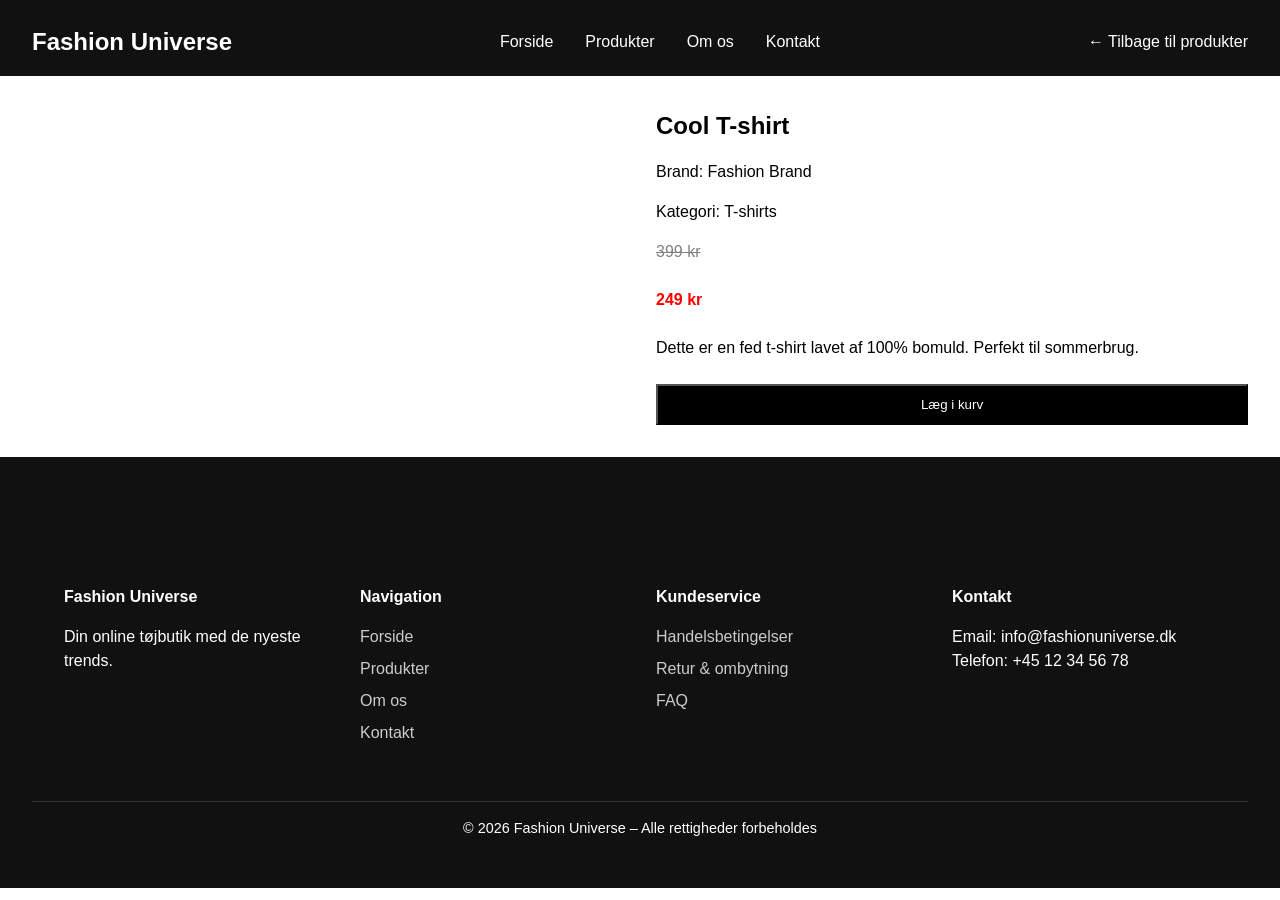
==== product.html @ f1847d73 "initializes repository" ====
<!doctype html>
<html lang="da">
  <head>
    <meta charset="UTF-8" />
    <meta name="viewport" content="width=device-width, initial-scale=1.0" />
    <title>Produktdetaljer</title>
    <link rel="stylesheet" href="./css/general.css" />
  </head>
  <body>
    <header class="main_header">
      <div class="logo">
        <a href="index.html">Fashion Universe</a>
      </div>

      <nav class="main_nav">
        <ul>
          <li><a href="index.html">Forside</a></li>
          <li><a href="productlist.html">Produkter</a></li>
          <li><a href="#">Om os</a></li>
          <li><a href="#">Kontakt</a></li>
        </ul>
      </nav>
      <a href="productlist.html">← Tilbage til produkter</a>
    </header>

    <main class="product_container">
      <div class="product_image">
        <img src="https://kea-alt-del.dk/t7/images/webp/640/1163.webp" alt="" />
      </div>

      <div class="product_info">
        <h2>Cool T-shirt</h2>

        <p class="brand">Brand: Fashion Brand</p>
        <p class="category">Kategori: T-shirts</p>

        <!-- Hvis produktet er på rabat -->
        <p class="old_price">399 kr</p>
        <p class="price discount">249 kr</p>

        <!-- Hvis produktet er udsolgt -->
        <!-- <p class="sold_out_label">Udsolgt</p> -->

        <p class="description">Dette er en fed t-shirt lavet af 100% bomuld. Perfekt til sommerbrug.</p>

        <button class="button">Læg i kurv</button>
      </div>
    </main>

    <footer>
      <footer class="main_footer">
        <div class="footer_container">
          <div class="footer_column">
            <h4>Fashion Universe</h4>
            <p>Din online tøjbutik med de nyeste trends.</p>
          </div>

          <div class="footer_column">
            <h4>Navigation</h4>
            <ul>
              <li><a href="index.html">Forside</a></li>
              <li><a href="productlist.html">Produkter</a></li>
              <li><a href="#">Om os</a></li>
              <li><a href="#">Kontakt</a></li>
            </ul>
          </div>

          <div class="footer_column">
            <h4>Kundeservice</h4>
            <ul>
              <li><a href="#">Handelsbetingelser</a></li>
              <li><a href="#">Retur & ombytning</a></li>
              <li><a href="#">FAQ</a></li>
            </ul>
          </div>

          <div class="footer_column">
            <h4>Kontakt</h4>
            <p>Email: info@fashionuniverse.dk</p>
            <p>Telefon: +45 12 34 56 78</p>
          </div>
        </div>

        <div class="footer_bottom">
          <p>© 2026 Fashion Universe – Alle rettigheder forbeholdes</p>
        </div>
      </footer>
    </footer>
  </body>
</html>
---- css/general.css ----
/* RESET */
* {
  margin: 0;
  padding: 0;
  box-sizing: border-box;
}

body {
  font-family: Arial, sans-serif;
  line-height: 1.5;
}

header,
footer {
  background: #111;
  color: white;
  padding: 1rem;
}

header a {
  color: white;
  text-decoration: none;
  display: inline-block;
  margin-top: 0.5rem;
}

main {
  padding: 2rem;
}

/* KATEGORIER */
.category_list_container {
  display: grid;
  grid-template-columns: repeat(auto-fit, minmax(150px, 1fr));
  gap: 1rem;
  margin-top: 1rem;
}

.category_card {
  background: #eee;
  padding: 2rem;
  text-align: center;
  text-decoration: none;
  color: black;
  font-weight: bold;
  transition: 0.3s;
}

.category_card:hover {
  background: #ddd;
}

/* PRODUKTLISTE */
.product_list_container {
  display: grid;
  grid-template-columns: repeat(auto-fit, minmax(220px, 1fr));
  gap: 2rem;
  margin-top: 2rem;
}

.product_card {
  border: 1px solid #ccc;
  padding: 1rem;
  display: flex;
  flex-direction: column;
  justify-content: space-between;
}

.product_card img {
  width: 100%;
  height: auto;
}

.price {
  font-weight: bold;
  margin: 0.5rem 0;
}

.old_price {
  text-decoration: line-through;
  color: grey;
}

.discount {
  color: red;
}

/* Udsolgt styling */
.udsolgt {
  opacity: 0.6;
}

.sold_out_label {
  background: red;
  color: white;
  padding: 0.3rem;
  display: inline-block;
  margin: 0.5rem 0;
}

.button {
  background: black;
  color: white;
  padding: 0.7rem;
  text-align: center;
  text-decoration: none;
  display: inline-block;
  margin-top: 0.5rem;
  cursor: pointer;
}

.button:hover {
  background: #333;
}

.disabled {
  background: grey;
  pointer-events: none;
}

/* PRODUKTDETALJE */
.product_container {
  display: grid;
  grid-template-columns: 1fr 1fr;
  gap: 2rem;
}

.product_image img {
  width: 100%;
}

.product_info {
  display: flex;
  flex-direction: column;
  gap: 1rem;
}

/* RESPONSIV */
@media (max-width: 768px) {
  .product_container {
    grid-template-columns: 1fr;
  }
  .main_header {
    flex-direction: column;
    gap: 1rem;
  }

  .main_nav ul {
    flex-direction: column;
    align-items: center;
    gap: 1rem;
  }
}

/* HEADER & NAVIGATION */
.main_header {
  display: flex;
  justify-content: space-between;
  align-items: center;
  padding: 1rem 2rem;
  background: #111;
}

.logo a {
  color: white;
  text-decoration: none;
  font-size: 1.5rem;
  font-weight: bold;
}

.main_nav ul {
  list-style: none;
  display: flex;
  gap: 2rem;
}

.main_nav a {
  color: white;
  text-decoration: none;
  font-weight: 500;
  transition: 0.3s;
}

.main_nav a:hover {
  color: #aaa;
}

/* FOOTER */
.main_footer {
  background: #111;
  color: white;
  margin-top: 3rem;
}

.footer_container {
  display: grid;
  grid-template-columns: repeat(auto-fit, minmax(200px, 1fr));
  gap: 2rem;
  padding: 3rem 2rem;
}

.footer_column h4 {
  margin-bottom: 1rem;
}

.footer_column ul {
  list-style: none;
}

.footer_column ul li {
  margin-bottom: 0.5rem;
}

.footer_column a {
  text-decoration: none;
  color: #ccc;
  transition: 0.3s;
}

.footer_column a:hover {
  color: white;
}

.footer_bottom {
  text-align: center;
  padding: 1rem;
  border-top: 1px solid #333;
  font-size: 0.9rem;
}
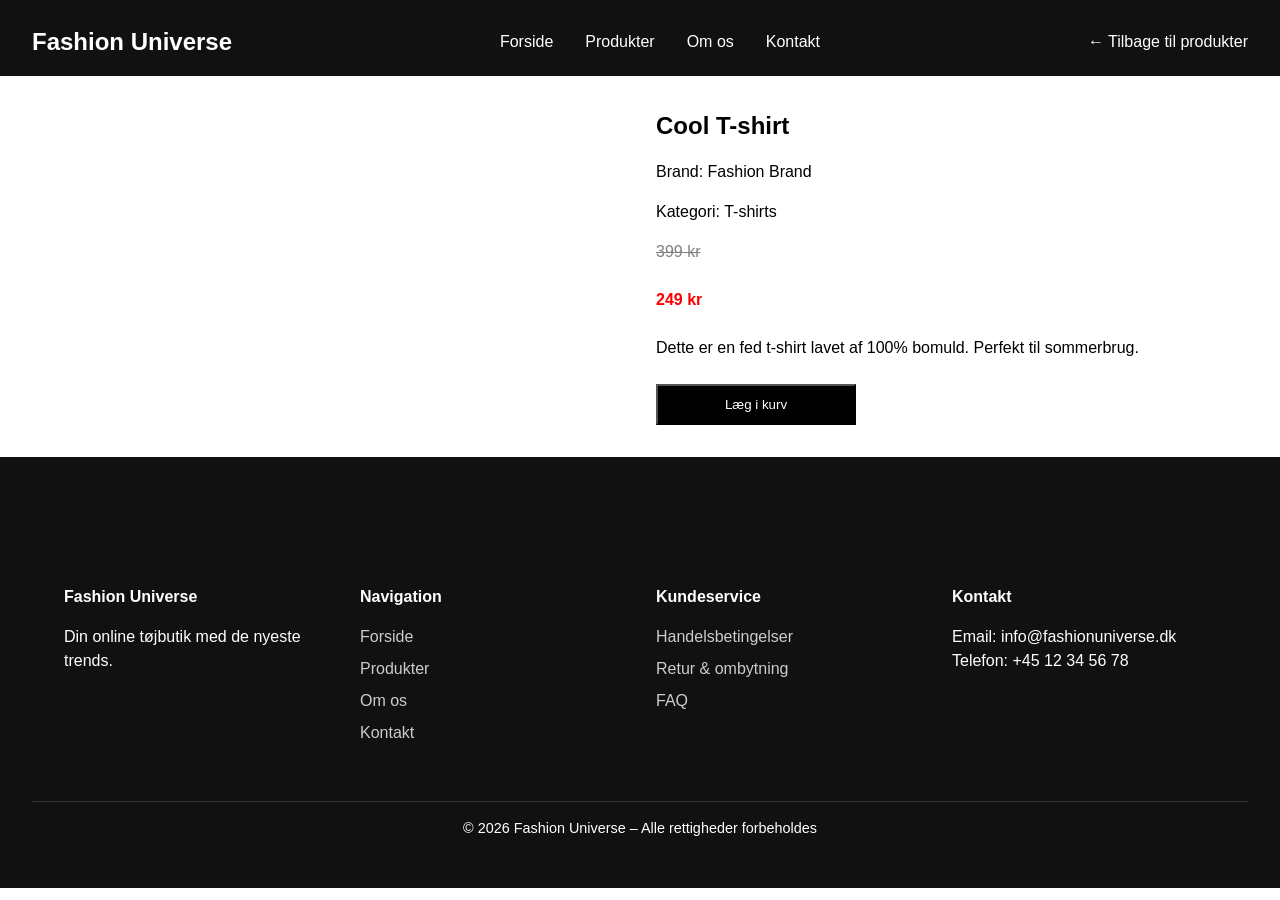
==== commit df52a423: "updates button" ====
--- a/product.html
+++ b/product.html
@@ -43,7 +43,7 @@
 
         <p class="description">Dette er en fed t-shirt lavet af 100% bomuld. Perfekt til sommerbrug.</p>
 
-        <button class="button">Læg i kurv</button>
+        <button class="button-product">Læg i kurv</button>
       </div>
     </main>
 
--- a/css/general.css
+++ b/css/general.css
@@ -108,7 +108,17 @@
   margin-top: 0.5rem;
   cursor: pointer;
 }
-
+.button-product {
+  background: black;
+  color: white;
+  padding: 0.7rem;
+  text-align: center;
+  text-decoration: none;
+  display: inline-block;
+  margin-top: 0.5rem;
+  cursor: pointer;
+  width: 200px;
+}
 .button:hover {
   background: #333;
 }
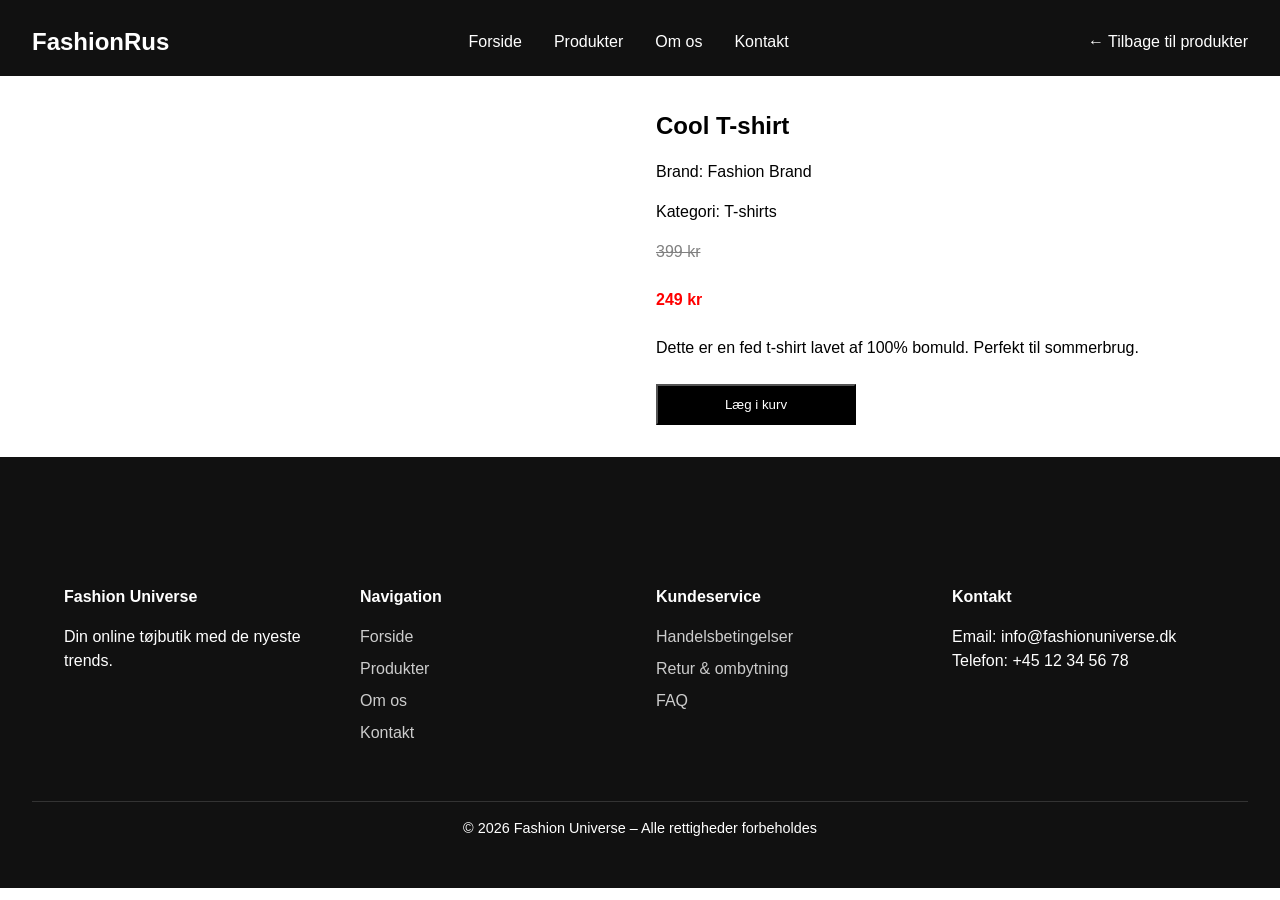
==== commit fa7992ba: "Produktliste side" ====
--- a/product.html
+++ b/product.html
@@ -9,7 +9,7 @@
   <body>
     <header class="main_header">
       <div class="logo">
-        <a href="index.html">Fashion Universe</a>
+        <a href="index.html">FashionRus</a>
       </div>
 
       <nav class="main_nav">
--- a/css/general.css
+++ b/css/general.css
@@ -4,38 +4,31 @@
   padding: 0;
   box-sizing: border-box;
 }
-
 body {
   font-family: Arial, sans-serif;
   line-height: 1.5;
 }
-
 header,
 footer {
   background: #111;
   color: white;
   padding: 1rem;
 }
-
 header a {
   color: white;
   text-decoration: none;
   display: inline-block;
   margin-top: 0.5rem;
 }
-
 main {
   padding: 2rem;
-}
-
-/* KATEGORIER */
+} /* KATEGORIER */
 .category_list_container {
   display: grid;
   grid-template-columns: repeat(auto-fit, minmax(150px, 1fr));
   gap: 1rem;
   margin-top: 1rem;
 }
-
 .category_card {
   background: #eee;
   padding: 2rem;
@@ -45,19 +38,15 @@
   font-weight: bold;
   transition: 0.3s;
 }
-
 .category_card:hover {
   background: #ddd;
-}
-
-/* PRODUKTLISTE */
+} /* PRODUKTLISTE */
 .product_list_container {
   display: grid;
   grid-template-columns: repeat(auto-fit, minmax(220px, 1fr));
   gap: 2rem;
   margin-top: 2rem;
 }
-
 .product_card {
   border: 1px solid #ccc;
   padding: 1rem;
@@ -65,31 +54,24 @@
   flex-direction: column;
   justify-content: space-between;
 }
-
 .product_card img {
   width: 100%;
   height: auto;
 }
-
 .price {
   font-weight: bold;
   margin: 0.5rem 0;
 }
-
 .old_price {
   text-decoration: line-through;
   color: grey;
 }
-
 .discount {
   color: red;
-}
-
-/* Udsolgt styling */
+} /* Udsolgt styling */
 .udsolgt {
   opacity: 0.6;
 }
-
 .sold_out_label {
   background: red;
   color: white;
@@ -97,7 +79,6 @@
   display: inline-block;
   margin: 0.5rem 0;
 }
-
 .button {
   background: black;
   color: white;
@@ -122,30 +103,23 @@
 .button:hover {
   background: #333;
 }
-
 .disabled {
   background: grey;
   pointer-events: none;
-}
-
-/* PRODUKTDETALJE */
+} /* PRODUKTDETALJE */
 .product_container {
   display: grid;
   grid-template-columns: 1fr 1fr;
   gap: 2rem;
 }
-
 .product_image img {
   width: 100%;
 }
-
 .product_info {
   display: flex;
   flex-direction: column;
   gap: 1rem;
-}
-
-/* RESPONSIV */
+} /* RESPONSIV */
 @media (max-width: 768px) {
   .product_container {
     grid-template-columns: 1fr;
@@ -154,15 +128,12 @@
     flex-direction: column;
     gap: 1rem;
   }
-
   .main_nav ul {
     flex-direction: column;
     align-items: center;
     gap: 1rem;
   }
-}
-
-/* HEADER & NAVIGATION */
+} /* HEADER & NAVIGATION */
 .main_header {
   display: flex;
   justify-content: space-between;
@@ -170,67 +141,54 @@
   padding: 1rem 2rem;
   background: #111;
 }
-
 .logo a {
   color: white;
   text-decoration: none;
   font-size: 1.5rem;
   font-weight: bold;
 }
-
 .main_nav ul {
   list-style: none;
   display: flex;
   gap: 2rem;
 }
-
 .main_nav a {
   color: white;
   text-decoration: none;
   font-weight: 500;
   transition: 0.3s;
 }
-
 .main_nav a:hover {
   color: #aaa;
-}
-
-/* FOOTER */
+} /* FOOTER */
 .main_footer {
   background: #111;
   color: white;
   margin-top: 3rem;
 }
-
 .footer_container {
   display: grid;
   grid-template-columns: repeat(auto-fit, minmax(200px, 1fr));
   gap: 2rem;
   padding: 3rem 2rem;
 }
-
 .footer_column h4 {
   margin-bottom: 1rem;
 }
-
 .footer_column ul {
   list-style: none;
 }
-
 .footer_column ul li {
   margin-bottom: 0.5rem;
 }
-
 .footer_column a {
   text-decoration: none;
   color: #ccc;
   transition: 0.3s;
 }
-
 .footer_column a:hover {
   color: white;
 }
-
 .footer_bottom {
   text-align: center;
   padding: 1rem;
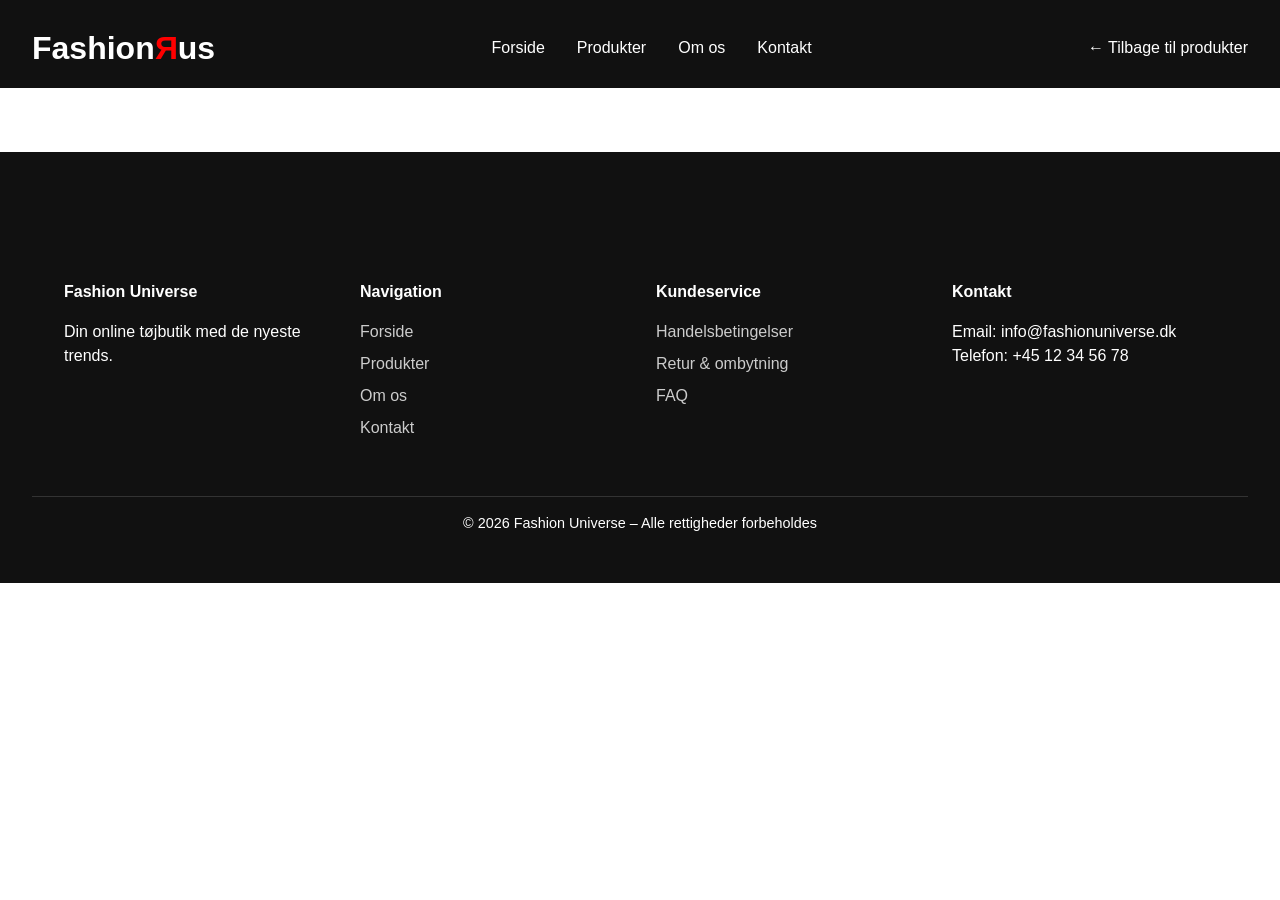
==== commit 03f14825: "product-details" ====
--- a/product.html
+++ b/product.html
@@ -5,11 +5,12 @@
     <meta name="viewport" content="width=device-width, initial-scale=1.0" />
     <title>Produktdetaljer</title>
     <link rel="stylesheet" href="./css/general.css" />
+    <script src="js/product.js" defer></script>
   </head>
   <body>
     <header class="main_header">
       <div class="logo">
-        <a href="index.html">FashionRus</a>
+        <a href="index.html">Fashion<span class="red">R</span>us</a>
       </div>
 
       <nav class="main_nav">
@@ -23,29 +24,7 @@
       <a href="productlist.html">← Tilbage til produkter</a>
     </header>
 
-    <main class="product_container">
-      <div class="product_image">
-        <img src="https://kea-alt-del.dk/t7/images/webp/640/1163.webp" alt="" />
-      </div>
-
-      <div class="product_info">
-        <h2>Cool T-shirt</h2>
-
-        <p class="brand">Brand: Fashion Brand</p>
-        <p class="category">Kategori: T-shirts</p>
-
-        <!-- Hvis produktet er på rabat -->
-        <p class="old_price">399 kr</p>
-        <p class="price discount">249 kr</p>
-
-        <!-- Hvis produktet er udsolgt -->
-        <!-- <p class="sold_out_label">Udsolgt</p> -->
-
-        <p class="description">Dette er en fed t-shirt lavet af 100% bomuld. Perfekt til sommerbrug.</p>
-
-        <button class="button-product">Læg i kurv</button>
-      </div>
-    </main>
+    <main class="product_container"></main>
 
     <footer>
       <footer class="main_footer">
--- a/css/general.css
+++ b/css/general.css
@@ -25,7 +25,7 @@
 } /* KATEGORIER */
 .category_list_container {
   display: grid;
-  grid-template-columns: repeat(auto-fit, minmax(150px, 1fr));
+  grid-template-columns: repeat(auto-fit, minmax(250px, 1fr));
   gap: 1rem;
   margin-top: 1rem;
 }
@@ -37,6 +37,7 @@
   color: black;
   font-weight: bold;
   transition: 0.3s;
+  font-size: 1.3em;
 }
 .category_card:hover {
   background: #ddd;
@@ -100,7 +101,8 @@
   cursor: pointer;
   width: 200px;
 }
-.button:hover {
+.button,
+.button-product:hover {
   background: #333;
 }
 .disabled {
@@ -146,6 +148,7 @@
   text-decoration: none;
   font-size: 1.5rem;
   font-weight: bold;
+  font-size: 2em;
 }
 .main_nav ul {
   list-style: none;
@@ -195,3 +198,8 @@
   border-top: 1px solid #333;
   font-size: 0.9rem;
 }
+.red {
+  color: red;
+  display: inline-block;
+  transform: scaleX(-1);
+}
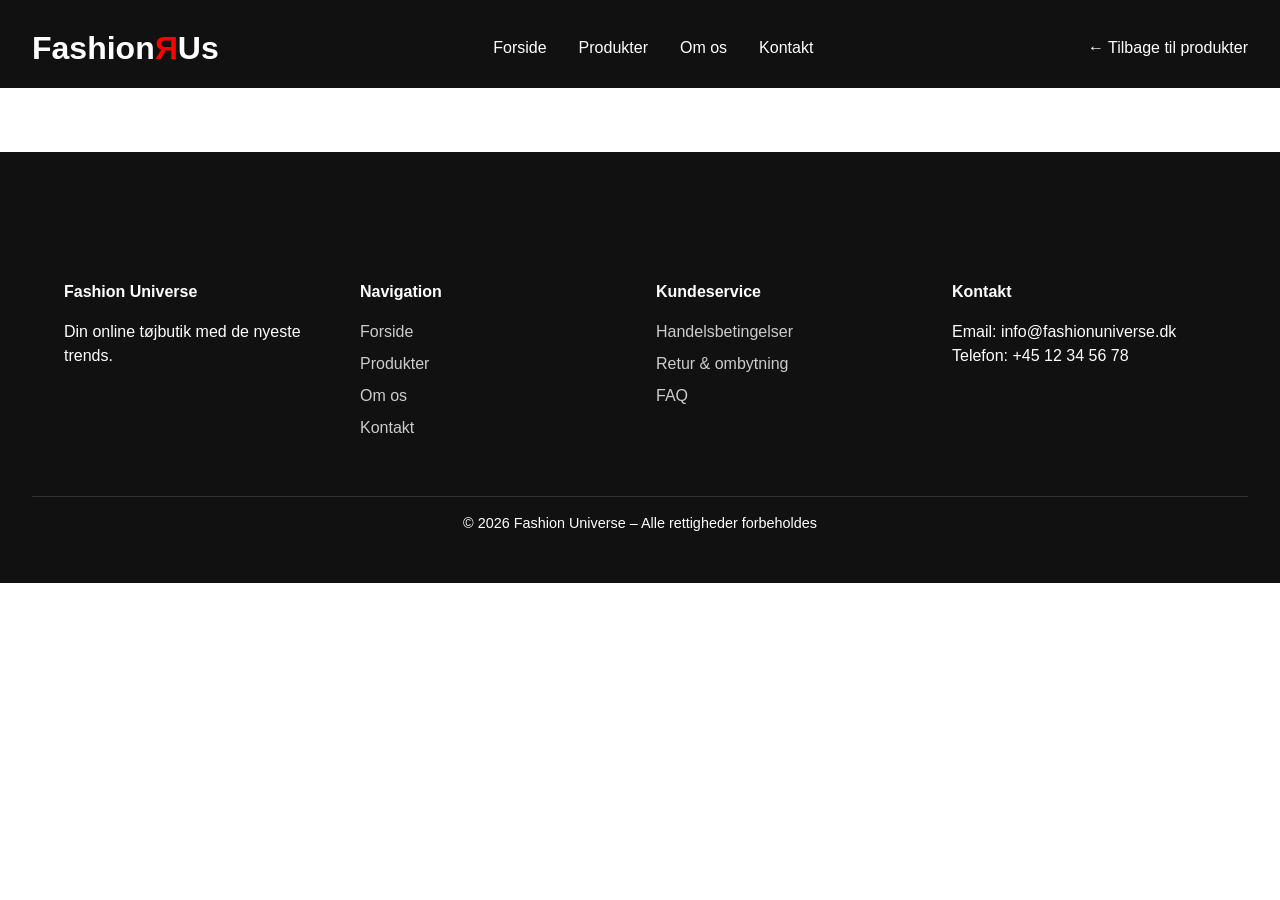
==== commit e5a16e21: "categori filter" ====
--- a/product.html
+++ b/product.html
@@ -10,7 +10,7 @@
   <body>
     <header class="main_header">
       <div class="logo">
-        <a href="index.html">Fashion<span class="red">R</span>us</a>
+        <a href="index.html">Fashion<span class="red">R</span>Us</a>
       </div>
 
       <nav class="main_nav">
--- a/css/general.css
+++ b/css/general.css
@@ -38,9 +38,11 @@
   font-weight: bold;
   transition: 0.3s;
   font-size: 1.3em;
+  border-radius: 15px;
 }
 .category_card:hover {
   background: #ddd;
+  scale: 110%;
 } /* PRODUKTLISTE */
 .product_list_container {
   display: grid;
@@ -101,8 +103,10 @@
   cursor: pointer;
   width: 200px;
 }
-.button,
 .button-product:hover {
+  background: #333;
+}
+.button:hover {
   background: #333;
 }
 .disabled {
@@ -203,3 +207,7 @@
   display: inline-block;
   transform: scaleX(-1);
 }
+h2 {
+  font-size: 1.8em;
+  font-weight: bold;
+}
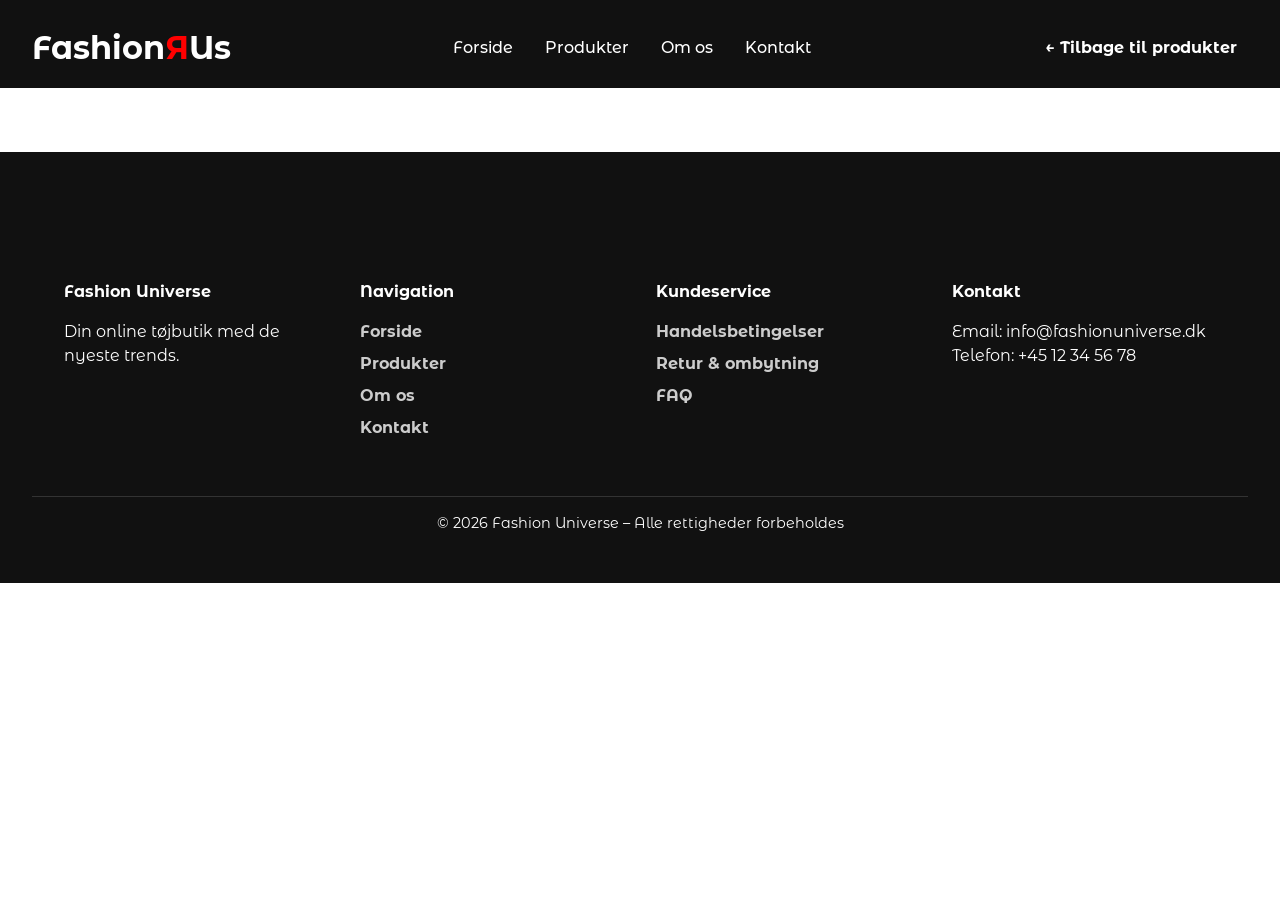
==== commit 2d6d4cf7: "tilbageknap" ====
--- a/product.html
+++ b/product.html
@@ -21,7 +21,7 @@
           <li><a href="#">Kontakt</a></li>
         </ul>
       </nav>
-      <a href="productlist.html">← Tilbage til produkter</a>
+      <a href="productlist.html" class="back">← Tilbage til produkter</a>
     </header>
 
     <main class="product_container"></main>
--- a/css/general.css
+++ b/css/general.css
@@ -1,3 +1,5 @@
+@import url("https://fonts.googleapis.com/css2?family=Montserrat+Alternates:ital,wght@0,100;0,200;0,300;0,400;0,500;0,600;0,700;0,800;0,900;1,100;1,200;1,300;1,400;1,500;1,600;1,700;1,800;1,900&family=Montserrat:ital,wght@0,100..900;1,100..900&display=swap");
+
 /* RESET */
 * {
   margin: 0;
@@ -8,6 +10,19 @@
   font-family: Arial, sans-serif;
   line-height: 1.5;
 }
+h2 {
+  font-family: "Montserrat Alternates", sans-serif;
+}
+nav,
+a {
+  font-family: "Montserrat Alternates", sans-serif;
+  font-weight: 200;
+  font-style: normal;
+}
+footer {
+  font-family: "Montserrat Alternates", sans-serif;
+}
+
 header,
 footer {
   background: #111;
@@ -211,3 +226,69 @@
   font-size: 1.8em;
   font-weight: bold;
 }
+.product-slider {
+  overflow: hidden;
+  padding: 2rem 0;
+  background: #f5f5f5;
+}
+
+.slider-track {
+  display: flex;
+  gap: 1.5rem;
+  width: max-content;
+  animation: scrollSlider 25s linear infinite;
+}
+
+.slider-track img {
+  width: 180px;
+  height: 180px;
+  object-fit: cover;
+  border-radius: 12px;
+  transition: transform 0.3s ease;
+}
+
+.slider-track img:hover {
+  transform: scale(1.05);
+}
+
+/* Automatisk scroll */
+@keyframes scrollSlider {
+  from {
+    transform: translateX(0);
+  }
+  to {
+    transform: translateX(-50%);
+  }
+}
+.slider-item {
+  display: block;
+}
+a {
+  font-weight: 500;
+  font-family: "Montserrat Alternates", sans-serif;
+}
+a,
+.button-product {
+  font-weight: 700;
+  font-family: "Montserrat Alternates", sans-serif;
+}
+
+.category_card {
+  background: white;
+  border: 2px solid #eee;
+}
+
+.category_card:hover {
+  border: 2px solid var(--accent);
+  transform: translateY(-4px);
+}
+.back {
+  cursor: pointer;
+  padding: 0.7rem;
+  border-radius: 10px;
+  transition: all 0.3s ease;
+}
+.back:hover {
+  background-color: white;
+  color: black;
+}
